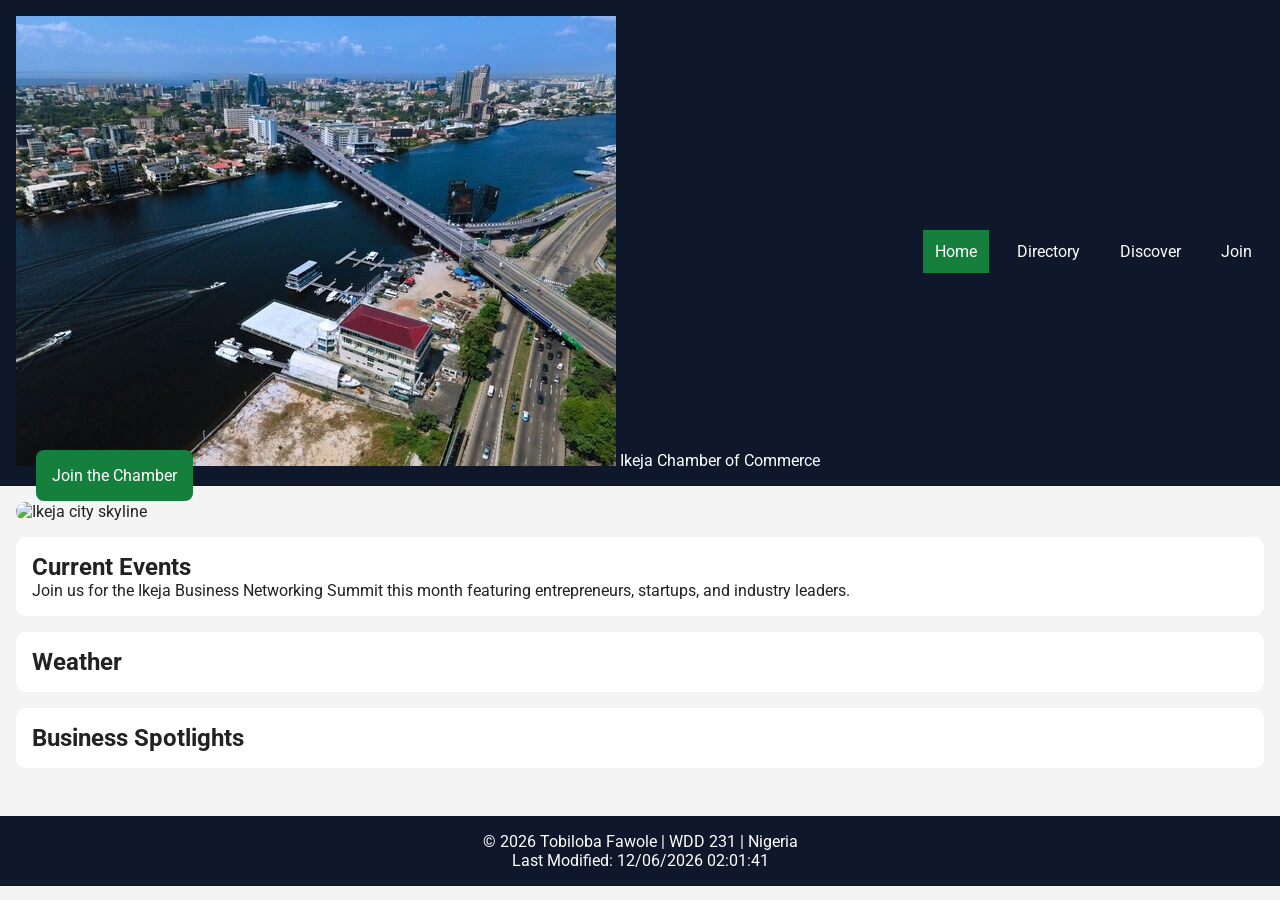
==== chamber/index.html @ 47e6f035 "week 3" ====
<!DOCTYPE html>
<html lang="en">
<head>
    <meta charset="UTF-8">
    <meta name="viewport" content="width=device-width, initial-scale=1.0">

    <title>Ikeja Chamber of Commerce</title>

    <meta name="description" content="Official Ikeja Chamber of Commerce website promoting local businesses, networking opportunities, events, and economic growth in Ikeja, Lagos, Nigeria.">

    <meta name="author" content="Tobiloba Fawole">

    <meta property="og:title" content="Ikeja Chamber of Commerce">
    <meta property="og:description" content="Supporting businesses and economic growth in Ikeja, Lagos.">
    <meta property="og:image" content="https://tobstron.github.io/wdd231/chamber/images/logo.webp">
    <meta property="og:url" content="https://tobstron.github.io/wdd231/chamber/index.html">

    <link rel="icon" href="images/logo.webp">

    <link rel="preconnect" href="https://fonts.googleapis.com">
    <link rel="preconnect" href="https://fonts.gstatic.com" crossorigin>

    <link href="https://fonts.googleapis.com/css2?family=Roboto:wght@300;400;500;700&display=swap" rel="stylesheet">

    <link rel="stylesheet" href="styles/normalize.css">
    <link rel="stylesheet" href="styles/small.css">
    <link rel="stylesheet" href="styles/larger.css">

    <script src="scripts/navigation.js" defer></script>
    <script src="scripts/date.js" defer></script>
    <script src="scripts/weather.js" defer></script>
    <script src="scripts/spotlight.js" defer></script>
</head>

<body>

<header>
    <div class="logo">
        <img src="images/logo.webp" alt="Ikeja Chamber Logo">
        <span>Ikeja Chamber of Commerce</span>
    </div>

    <button id="menu-button">&#9776;</button>

    <nav id="nav-menu">
        <a href="index.html" class="active">Home</a>
        <a href="directory.html">Directory</a>
        <a href="#">Discover</a>
        <a href="#">Join</a>
    </nav>
</header>

<main>

    <section class="hero">
        <img src="images/hero.webp" alt="Ikeja city skyline">

        <a href="#" class="cta">Join the Chamber</a>
    </section>

    <section class="events">
        <h2>Current Events</h2>

        <p>
            Join us for the Ikeja Business Networking Summit this month
            featuring entrepreneurs, startups, and industry leaders.
        </p>
    </section>

    <section class="weather">
        <h2>Weather</h2>

        <p id="temp"></p>

        <p id="description"></p>

        <div id="forecast"></div>
    </section>

    <section class="spotlights">
        <h2>Business Spotlights</h2>

        <div id="spotlight-container"></div>
    </section>

</main>

<footer>

    <p>
        &copy; <span id="year"></span>
        Tobiloba Fawole | WDD 231 | Nigeria
    </p>

    <p id="lastModified"></p>

</footer>

</body>
</html>
---- chamber/styles/small.css ----
* {
  margin: 0;
  padding: 0;
  box-sizing: border-box;
}

body {
  font-family: 'Roboto', sans-serif;
  background-color: #f4f4f4;
  color: #222;
}

header {
  background-color: #0f172a;
  color: white;
  padding: 1rem;
}

.logo-area {
  display: flex;
  align-items: center;
  gap: 1rem;
}

.logo-area span {
  font-size: 1.2rem;
  font-weight: bold;
}

#menu-button {
  margin-top: 1rem;
  padding: .5rem 1rem;
  background-color: #0f172a;
  color: white;
  border: none;
  font-size: 1.5rem;
}

nav {
  display: none;
  flex-direction: column;
  margin-top: 1rem;
}

nav.open {
  display: flex;
}

nav a {
  color: white;
  text-decoration: none;
  padding: .75rem;
}

nav a:hover,
nav a.active {
  background-color: #15803d;
}

main {
  padding: 1rem;
}

h1 {
  margin-bottom: 1rem;
}

.view-buttons {
  display: flex;
  gap: 1rem;
  margin-bottom: 1rem;
}

.view-buttons button {
  padding: .75rem 1rem;
  border: none;
  background-color: #0f172a;
  color: white;
  cursor: pointer;
}

#members.grid-view {
  display: grid;
  gap: 1rem;
}

.member-card {
  background-color: white;
  padding: 1rem;
  border-radius: 10px;
  text-align: center;
}

.member-card img {
  width: 100%;
  height: auto;
  border-radius: 10px;
}

#members.list-view {
  display: flex;
  flex-direction: column;
}

.hero {
    position: relative;
}

.hero img {
    width: 100%;
    display: block;
    border-radius: 10px;
}

.cta {
    position: absolute;
    bottom: 20px;
    left: 20px;
    background-color: #15803d;
    color: white;
    padding: 1rem;
    text-decoration: none;
    border-radius: 8px;
}

.events,
.weather,
.spotlights {
    background-color: white;
    padding: 1rem;
    margin-top: 1rem;
    border-radius: 10px;
}

#spotlight-container {
    display: grid;
    gap: 1rem;
}

#spotlight-container div {
    background-color: #f4f4f4;
    padding: 1rem;
    border-radius: 10px;
}

footer {
  background-color: #0f172a;
  color: white;
  text-align: center;
  padding: 1rem;
  margin-top: 2rem;
}
---- chamber/styles/larger.css ----
@media screen and (min-width: 768px) {

  #menu-button {
    display: none;
  }

  nav {
    display: flex !important;
    flex-direction: row;
    gap: 1rem;
  }

  .hero {
    grid-column: span 2;
}

.spotlights {
    grid-column: span 2;
}

#spotlight-container {
    grid-template-columns: repeat(3, 1fr);
}


  header {
    display: flex;
    justify-content: space-between;
    align-items: center;
  }

  #members.grid-view {
    grid-template-columns: repeat(3, 1fr);
  }

  #members.list-view .member-card {
    display: grid;
    grid-template-columns: 150px 1fr;
    align-items: center;
    text-align: left;
    gap: 1rem;
  }
}
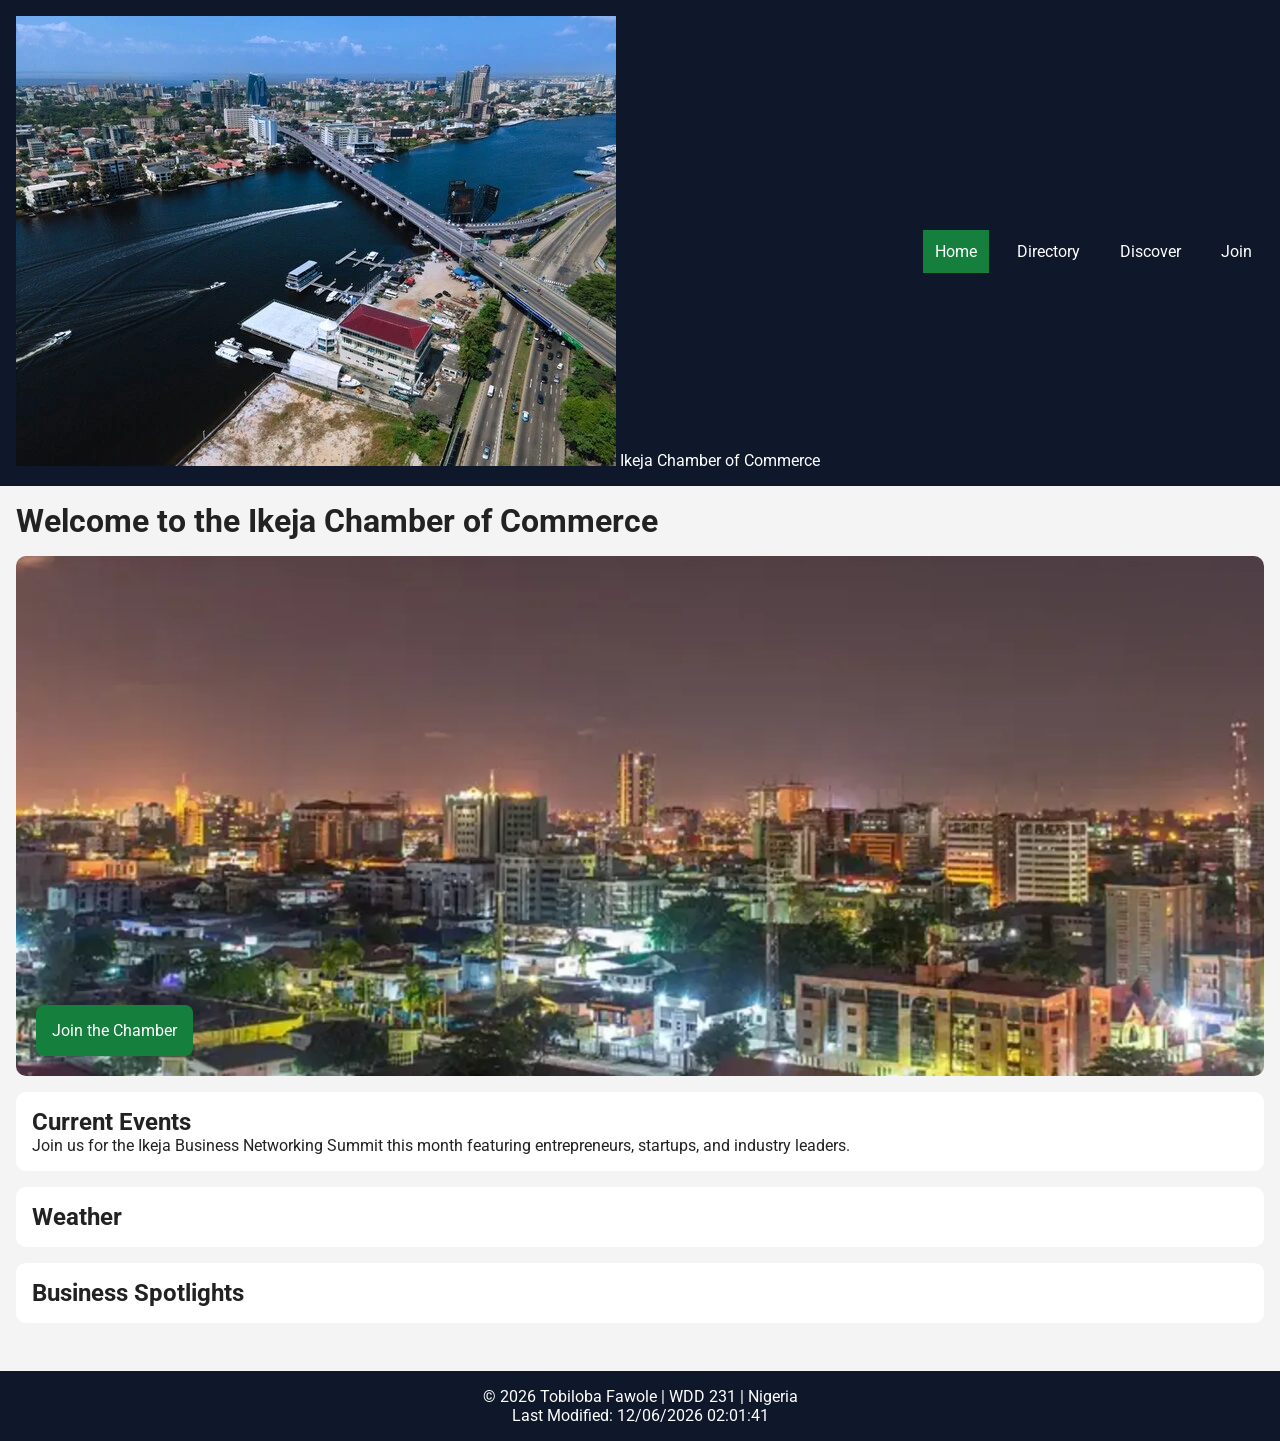
==== commit 896a8e0a: "h1" ====
--- a/chamber/index.html
+++ b/chamber/index.html
@@ -51,6 +51,7 @@
 </header>
 
 <main>
+    <h1>Welcome to the Ikeja Chamber of Commerce</h1>
 
     <section class="hero">
         <img src="images/hero.webp" alt="Ikeja city skyline">
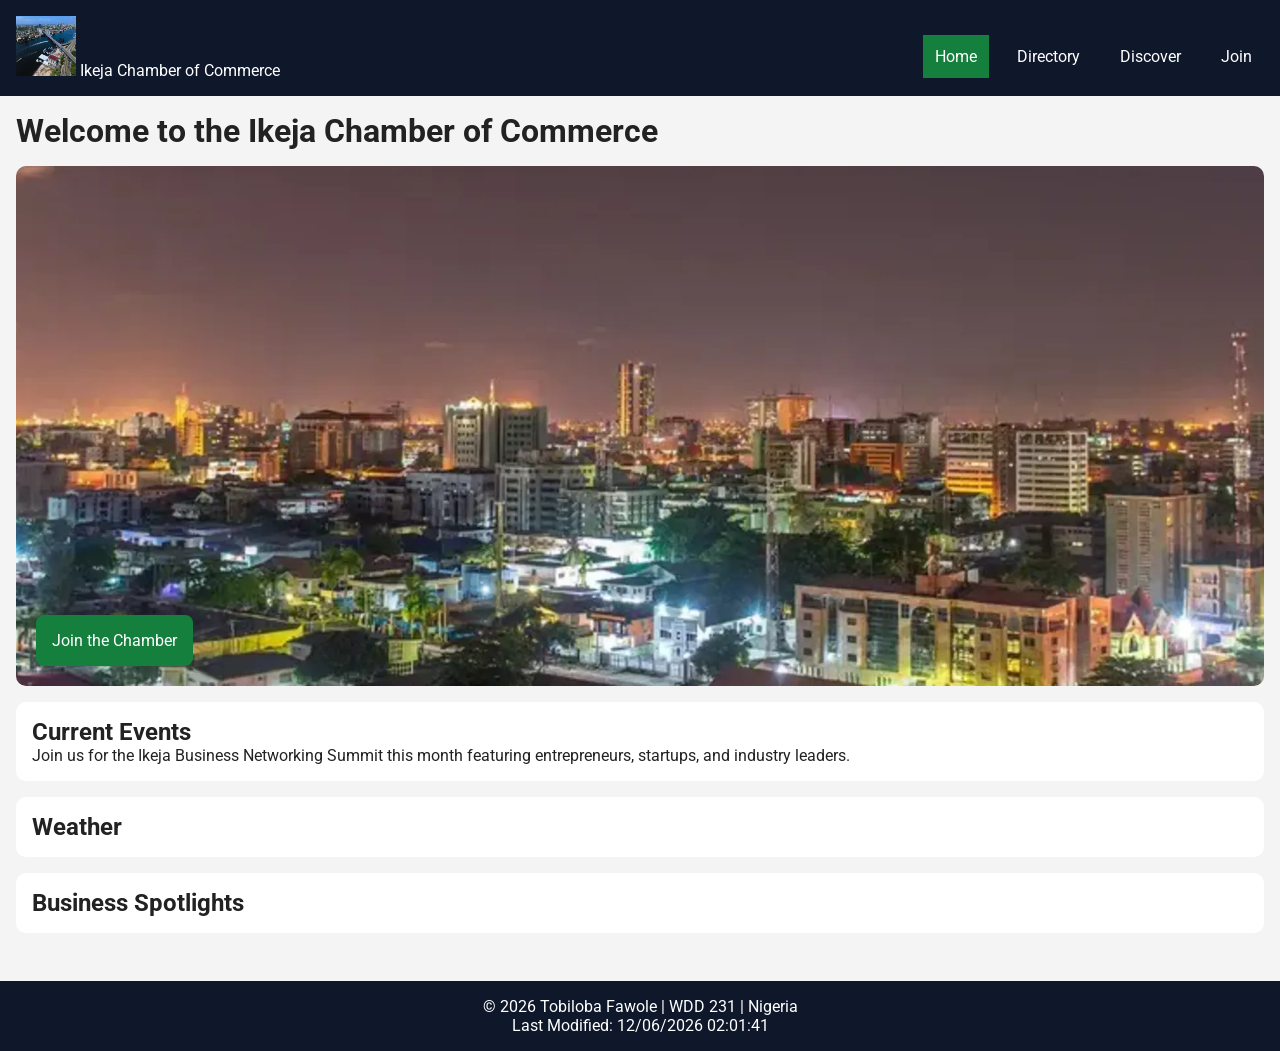
==== commit bf61c698: "Update logo image dimensions in header across multiple pages" ====
--- a/chamber/index.html
+++ b/chamber/index.html
@@ -36,7 +36,7 @@
 
 <header>
     <div class="logo">
-        <img src="images/logo.webp" alt="Ikeja Chamber Logo">
+        <img src="images/logo.webp" alt="Ikeja Chamber Logo" width="60" height="60">
         <span>Ikeja Chamber of Commerce</span>
     </div>
 
@@ -45,8 +45,8 @@
     <nav id="nav-menu">
         <a href="index.html" class="active">Home</a>
         <a href="directory.html">Directory</a>
-        <a href="#">Discover</a>
-        <a href="#">Join</a>
+        <a href="discover.html">Discover</a>
+        <a href="join.html">Join</a>
     </nav>
 </header>
 
@@ -56,7 +56,7 @@
     <section class="hero">
         <img src="images/hero.webp" alt="Ikeja city skyline">
 
-        <a href="#" class="cta">Join the Chamber</a>
+        <a href="join.html" class="cta">Join the Chamber</a>
     </section>
 
     <section class="events">
--- a/chamber/styles/small.css
+++ b/chamber/styles/small.css
@@ -20,6 +20,12 @@
   display: flex;
   align-items: center;
   gap: 1rem;
+}
+
+.logo-area img {
+    width: 50px;
+    height: 50px;
+    object-fit: contain;
 }
 
 .logo-area span {
@@ -150,3 +156,78 @@
   padding: 1rem;
   margin-top: 2rem;
 }
+
+join-container {
+    display: flex;
+    flex-direction: column;
+    gap: 2rem;
+}
+
+form {
+    display: flex;
+    flex-direction: column;
+    gap: 1rem;
+}
+
+form label {
+    display: flex;
+    flex-direction: column;
+}
+
+form input,
+form select,
+form textarea {
+    padding: .75rem;
+}
+
+.membership-cards {
+    display: grid;
+    gap: 1rem;
+}
+
+.membership-card {
+    background: white;
+    padding: 1rem;
+    border-radius: 10px;
+
+    opacity: 0;
+    transform: translateY(30px);
+
+    animation: fadeIn 1s forwards;
+}
+
+.membership-card:nth-child(2) {
+    animation-delay: .2s;
+}
+
+.membership-card:nth-child(3) {
+    animation-delay: .4s;
+}
+
+.membership-card:nth-child(4) {
+    animation-delay: .6s;
+}
+
+@keyframes fadeIn {
+
+    from {
+        opacity: 0;
+        transform: translateY(30px);
+    }
+
+    to {
+        opacity: 1;
+        transform: translateY(0);
+    }
+
+}
+
+dialog {
+    padding: 2rem;
+    border: none;
+    border-radius: 10px;
+}
+
+dialog::backdrop {
+    background: rgba(0,0,0,.5);
+}
--- a/chamber/styles/larger.css
+++ b/chamber/styles/larger.css
@@ -42,3 +42,8 @@
   }
 }
 
+join-container {
+    display: grid;
+    grid-template-columns: 2fr 1fr;
+    gap: 2rem;
+}
